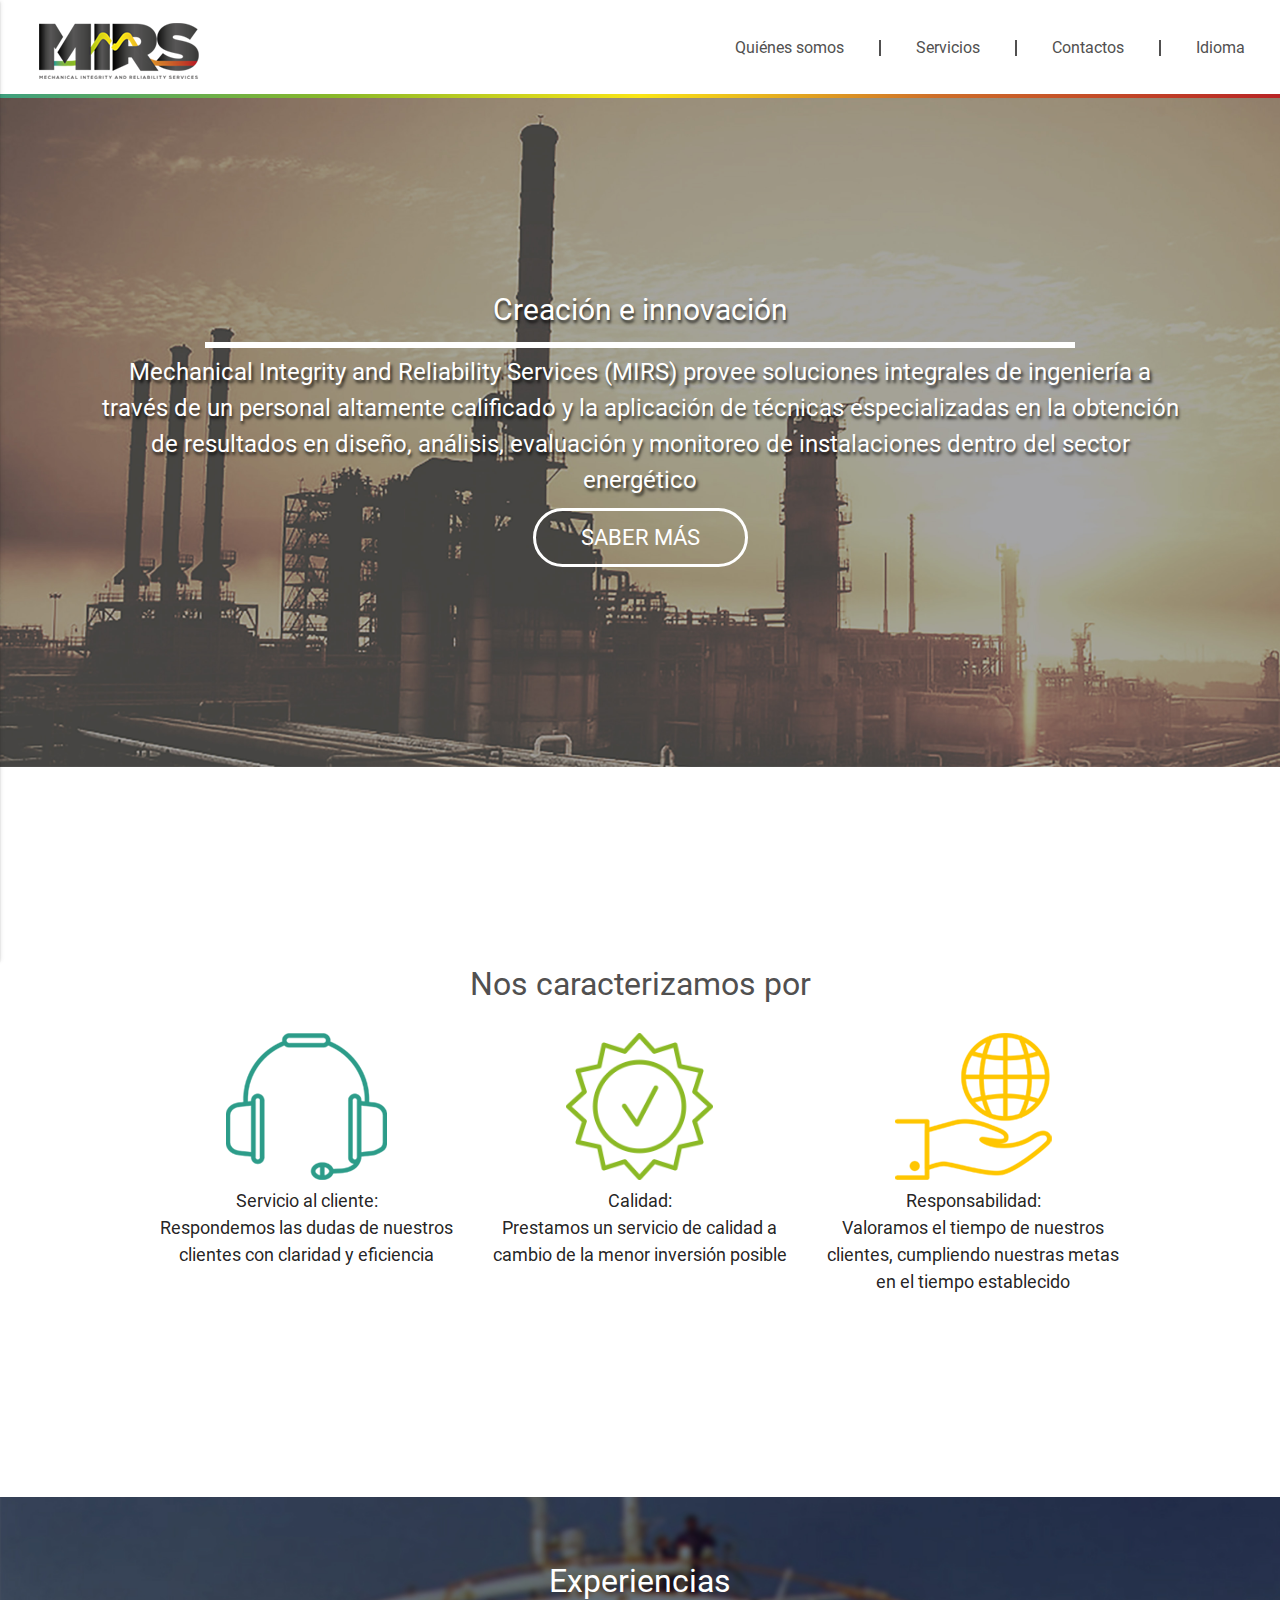
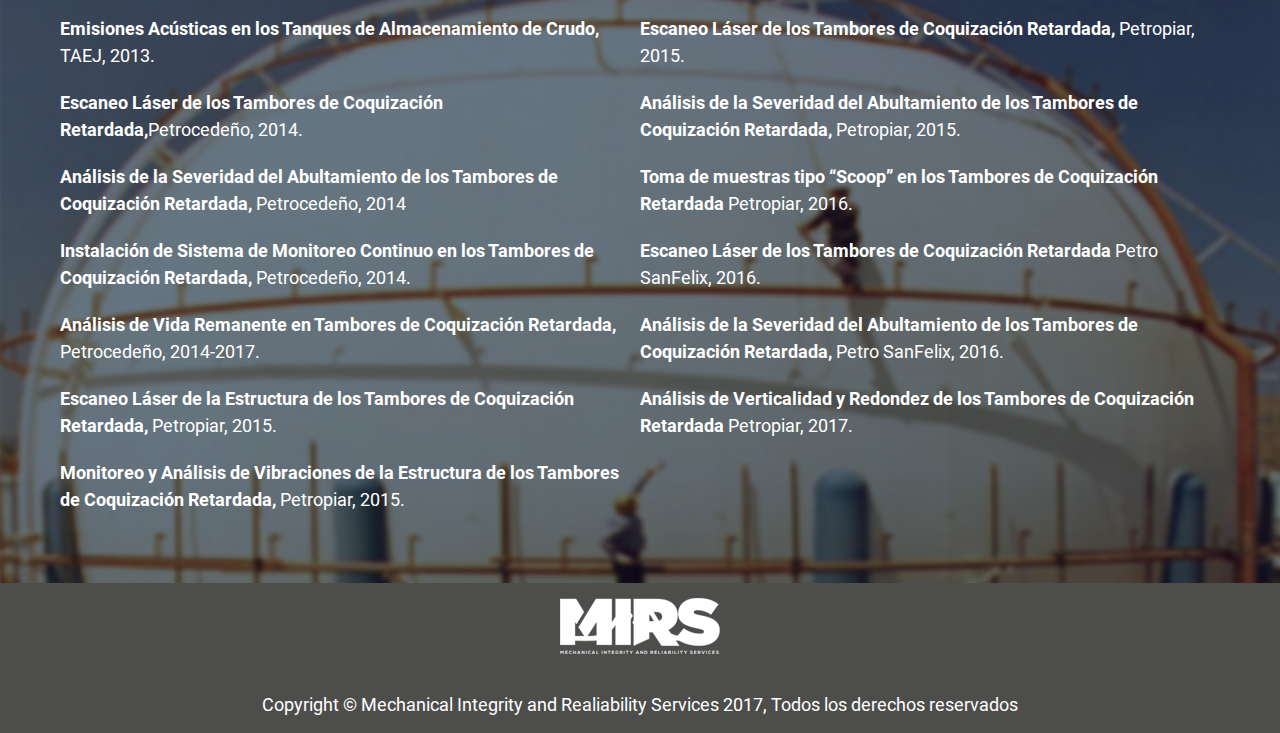
==== index.html @ a9fad588 "mirs first commit" ====
<!DOCTYPE html>
<html>
    <head>
        <!-- Meta -->
        <meta charset="UTF-8">
        <meta name="viewport" content="width=device-width, initial-scale=1.0">
        <title>Mirs</title>
        <!-- favicon -->
        <!-- <link rel="icon" href="asset/images/icons/favIcon.ico" type="image/x-icon"> -->
        <!--styles-->
        <link rel="stylesheet" href="https://fonts.googleapis.com/icon?family=Material+Icons">
        <link type="text/css" rel="stylesheet" href="css/materialize.min.css"  media="screen,projection"/>
        <link type="text/css" rel="stylesheet" href="assets/styles/style.css">
        <!-- Scripts -->
        <script type="text/javascript" src="local/jquery-3.2.1.js" defer></script>
        <script type="text/javascript" src="js/materialize.min.js" defer></script>
        <script type="text/javascript" src="assets/scripts/app.js" defer></script>
        <script type="text/javascript" src="assets/scripts/email.js" defer></script>
        <script type="text/javascript" src="assets/scripts/language.js" defer></script>
    </head>
    <body>
        <!-- Menu -->
        <header>
            <div class="navbar-fixed">
                <nav>
                    <div class="nav-wrapper white center">
                        <a href="index.html" class="logo">
                                <img src="assets/images/icons/capa-4.png"
                                srcset="assets/images/icons/capa-4@2x.png 2x,
                                        assets/images/icons/capa-4@3x.png 3x"
                                >
                        </a>
                        <a href="#" data-activates="mobile-demo" class="button-collapse"><i class="material-icons black-text">menu</i></a>
                        <ul class="right hide-on-med-and-down links black-text">
                            <!-- es -->
                            <li class="r es"><a href="nosotros.html" class="es">Quiénes somos</a></li>
                            <li class="r es"><a href="servicios.html" class="es">Servicios</a></li>
                            <li class="r es"><a href="contacto.html" class="es">Contactos</a></li>
                            <li class="es"><a href="#" onclick="switchLng();" class="es">Idioma</a></li>
                            <!-- en -->
                            <li class="r en"><a href="nosotros.html" class="en">About us</a></li>
                            <li class="r en"><a href="servicios.html" class="en">Services</a></li>
                            <li class="r en"><a href="contacto.html" class="en">Contact</a></li>
                            <li class="en"><a href="#" onclick="switchLng();"  class="en">Language</a></li>
                        </ul>
                    </div>
                    <div class="rainbow"></div>
                </nav>
            </div>
            <ul class="side-nav" id="mobile-demo">
                <!-- es -->
                <li class="r es"><a href="nosotros.html" class="es">Quiénes somos</a></li>
                <li class="r es"><a href="servicios.html" class="es">Servicios</a></li>
                <li class="r es"><a href="contacto.html" class="es">Contactos</a></li>
                <li class="es"><a href="#" onclick="switchLng();" class="es">Idioma</a></li>
                <!-- en -->
                <li class="r en"><a href="nosotros.html" class="en">About us</a></li>
                <li class="r en"><a href="servicios.html" class="en">Servicess</a></li>
                <li class="r en"><a href="contacto.html" class="en">Contact</a></li>
                <li class="en"><a href="#" onclick="switchLng();"  class="en">Language</a></li>
            </ul>
        </header>
        <main>
            <!-- Banner -->
            <section class="banner home content ">
                <div class="banner-content">
                    <p class="banner-title white-text es">
                        Creación e innovación
                    </p>
                    <p class="banner-title white-text en">
                        Creation and Innovation
                    </p>
                    <span class="line"></span>
                    <p class="banner-paragraph white-text es">
                        Mechanical Integrity and Reliability Services (MIRS) provee soluciones integrales de ingeniería a través de un personal altamente calificado y la aplicación de técnicas especializadas en la obtención de resultados en diseño, análisis, evaluación y monitoreo de instalaciones dentro del sector energético
                    </p>
                    <p class="banner-paragraph white-text en">
                            Mechanical Integrity and Reliability Services (MIRS) provides integral engineering solutions through our specialized techniques and highly qualified personnel for obtaining design, analysis, evaluation and tracking results for energy facilities
                    </p>
                    <button href="#" class="banner-button white-text es">SABER MÁS</button>
                    <button href="#" class="banner-button white-text en">LEARN MORE</button>
                </div>
            </section>
            <!-- caracteristicas -->
            <section class="section-height">
                <div class="section-content">
                    <p class="section-title black-text es">Nos caracterizamos por</p>
                    <p class="section-title black-text en">We are acknowledged for</p>
                    <div class="section-flex">
                        <div class="icon-text">
                            <img src="assets/images/icons/rect-ngulo-1-copia-2.png"
                            srcset="assets/images/icons/rect-ngulo-1-copia-2@2x.png 2x,
                                    assets/images/icons/rect-ngulo-1-copia-2@3x.png 3x"
                            class="Rectngulo-1-copia-2">
                            <p class="es">
                                Servicio al cliente: <br> Respondemos las dudas de nuestros clientes con claridad y eficiencia
                            </p>
                            <p class="en">
                                Customer Service: <br> Certain and well-defined answers to all questions/needsfrom our customers                                         
                            </p>
                        </div>
                        <div id="icon-calidad" class="icon-text">
                            <img src="assets/images/icons/2.png"
                            srcset="assets/images/icons/rect-ngulo-1-copia@2x.png 2x,
                                    assets/images/icons/rect-ngulo-1-copia@3x.png 3x"
                            class="Rectngulo-1-copia">
                            <p class="es">
                                Calidad: <br> Prestamos un servicio de calidad a cambio de la menor inversión posible
                            </p>
                            <p class="en">
                                Quality: <br> Top-Quality services with the lowest investment
                            </p>
                        </div>
                        <div class="icon-text">
                            <img src="assets/images/icons/rect-ngulo-1.png"
                            srcset="assets/images/icons/rect-ngulo-1@2x.png 2x,
                            assets/images/icons/rect-ngulo-1@3x.png 3x"
                            class="">
                            <p class="es">
                                Responsabilidad:<br> Valoramos el tiempo de nuestros clientes, cumpliendo nuestras metas en el tiempo establecido
                            </p>
                            <p class="en">
                                Responsibility: <br> We value our customer’s time, accomplishing established objectives on time
                            </p>
                        </div>
                    </div>
                </div>
            </section>
            <section>
                <div class="experiencia">
                    <p class="section-title white-text es center-align">Experiencias</p>
                    <p class="section-title white-text en center-align">Company experience </p>
                    <div class="section-div-vertical ">  
                            <div class="section-div-horizontal">
                                <p class="white-text es"><span class="negritas">Emisiones Acústicas en los Tanques de Almacenamiento de Crudo,</span> TAEJ, 2013.</p>
                                <p class="white-text es"><span class="negritas">Escaneo Láser de los Tambores de Coquización Retardada,</span>Petrocedeño, 2014.</p>
                                <p class="white-text es"><span class="negritas">Análisis de la Severidad del Abultamiento de los Tambores de Coquización Retardada,</span>  Petrocedeño, 2014</p>
                                <p class="white-text es"><span class="negritas">Instalación de Sistema de Monitoreo Continuo en los Tambores de Coquización Retardada,</span>  Petrocedeño, 2014.</p>
                                <p class="white-text es"><span class="negritas">Análisis de Vida Remanente en Tambores de Coquización Retardada,</span>  Petrocedeño, 2014-2017.</p>
                                <p class="white-text es"><span class="negritas">Escaneo Láser de la Estructura de los Tambores de Coquización Retardada,</span>  Petropiar, 2015.</p>
                                <p class="white-text es"><span class="negritas">Monitoreo y Análisis de Vibraciones de la Estructura de los Tambores de Coquización Retardada,</span>  Petropiar, 2015.</p>
                                <p class="white-text en"><span class="negritas">Acoustic emissions of petroleum storage tanks </span>for TAEJ in 2013. </p>
                                <p class="white-text en"><span class="negritas">Laser and video scanning of delayed coking units/drums </span>from the crude oil flow company Petrocedeño in 2014 </p>
                                <p class="white-text en"><span class="negritas">Analysis of the bulking severity in the delayed coking drums/units </span>from the crude oil flow company Petrocedeño in 2014.  </p>
                                <p class="white-text en"><span class="negritas">Installation of continuous monitoring system in delayed coking drums/units </span>from the crude oil flow company Petrocedeño in 2014.  </p>
                                <p class="white-text en"><span class="negritas">Remaining life assessment of the delayed coking drums/units </span>from Petropiar between 2014 and 2017.  </p>
                                <p class="white-text en"><span class="negritas">Laser scanning of the delayed coking drums/units structures</span>from Petropiar in 2015. </p>
                                <p class="white-text en"><span class="negritas">Monitoring and Vibration testing in the coking delayed units/drums </span>from Petropiar in 2015. </p>
                            </div>
                            <div class="section-div-horizontal">
                                <p class="white-text es"><span class="negritas">Escaneo Láser de los Tambores de Coquización Retardada,</span> Petropiar, 2015.</p>
                                <p class="white-text es"><span class="negritas">Análisis de la Severidad del Abultamiento de los Tambores de Coquización Retardada, </span> Petropiar, 2015. </p>
                                <p class="white-text es"><span class="negritas">Toma de muestras tipo “Scoop” en los Tambores de Coquización Retardada</span> Petropiar, 2016. </p>
                                <p class="white-text es"><span class="negritas">Escaneo Láser de los Tambores de Coquización Retardada</span> Petro SanFelix, 2016.</p>
                                <p class="white-text es"><span class="negritas">Análisis de la Severidad del Abultamiento de los Tambores de Coquización Retardada, </span> Petro SanFelix, 2016.</p>
                                <p class="white-text es"><span class="negritas">Análisis de Verticalidad y Redondez de los Tambores de Coquización Retardada</span> Petropiar, 2017.</p>
                                <p class="white-text en"><span class="negritas">Laser scanning of the delayed coking units </span>from Petropiar in 2015. </p>
                                <p class="white-text en"><span class="negritas">Analysis of the bulking severity in the delayed coking drums/units </span>from Petropiar in 2015 </p>
                                <p class="white-text en"><span class="negritas">Scoop sampling in the delayed coking units/drums </span>from Petropiar, 2016 </p>
                                <p class="white-text en"><span class="negritas">Laser scanning of the delayed coking units/drum</span>from Petro SanFelix in 2016.  </p>
                                <p class="white-text en"><span class="negritas">Analysis of the bulking severity in the delayed coking drums/units </span>from Petro San Felix, 2016 </p>
                                <p class="white-text en"><span class="negritas">Roundness and verticality analysis of the delayed coking drums/units </span>from Petropiar, 2017 </p>
                            </div>
                        </div>
                </div>
            </section>
        </main>
        <footer>
                <span>
                    <img src="assets/images/icons/capa-4-copia.png"
                    srcset="assets/images/icons/capa-4-copia@2x.png 2x,
                            assets/images/icons/capa-4-copia@3x.png 3x"
                    class="Capa-4-copia">
                </span>
                <p class="es white-text">
                    Copyright © Mechanical Integrity and Realiability Services 2017, Todos los derechos reservados
                </p>
                <p class="en white-text">
                    Copyright © Mechanical Integrity and Realiability Services 2017, All rights reserved
                </p>
        </footer>
    </body>
</html>
---- assets/styles/style.css ----
/*ROBOTO */
@font-face {
    font-family: roboto;
    src: url("../../fonts/roboto/Roboto-Regular.woff");
}
a, p, h1, h2, h3, button{
    font-family: "roboto";
}
/*lenguajes*/
.es{
    display: inherit;
}
.en{
    display: none;
}
/* paginas */
nav{
    height: 70px !important;
    line-height: 70px !important;
}
nav .button-collapse i {
    height: 70px !important;
    line-height: 70px !important;
}
.navbar-fixed{
    height: 70px;
}
.button-collapse{
    height: 70px !important;
    line-height: 70px !important;
}
.rainbow{
    background-image: linear-gradient(to right, #3ea07f, #88b829 26%, #fae515 50%, #ce6f29 73%, #b82425);
    height: 4px;
}
.black-text{
    color: #515050 !important;
}
.white-text{
    color: white;
}
p{
    margin: 0px;
}
.logo{
    height: 46px;
    display: inline-block;
    margin: 0px;
    padding-right: 60px;
}
.logo > img{
    height: 100%;
    vertical-align: middle
}
/*footer*/
footer{
    height: 150px;
    background-color: #4d4d4c;
    text-align: center;
    display: flex;
    justify-content: space-around;
    flex-direction: column;
    align-items: center;
}
footer > span > img{
    height: 46px;
}
/*home*/
.home{
    background-image: url("../../assets/images/banners/capa-10@3x.jpg");
    background-repeat: no-repeat;
    background-size: cover;
}
.experiencia{
    background-image: url("../../assets/images/banners/Imagen 2.jpg");
    padding: 40px;
    background-repeat: no-repeat;
    background-size: cover;
}
.experiencia > div > div{
    margin-right: 10px;
}
.experiencia > div.section-div-vertical > div > p{
    margin: 10px 0px;
}
.negritas{
    font-weight: bold;
}
.banner{
    height: 500px;
    background-repeat: no-repeat;
    background-size: cover;
    background-position-x: center;
}
.content{
    display: flex;
    align-items: center;
    justify-content: center;
}
.banner-content{
    max-width: 85%;
    text-align: center;
}
.banner-title{
    font-size: 22px;
    text-shadow: 1.6px 2.5px 3px rgba(0, 0, 0, 0.72);
}
.line{
    height: 6px;
    width: 80%;
    background-color: white;
    display: inline-block;
}
.banner-paragraph{
    font-size: 16px;
    text-shadow: 1.6px 2.5px 3px rgba(0, 0, 0, 0.72);
}
.banner-button{
    padding: 10px 45px;
    border-radius: 50px;
    border: 3px solid white;
    font-size: 16px;
    margin: 10px auto;
    background: none;
}
.banner-button:focus{
    background: none;
}
/* servicios */
.services{
    background-image: url("../../assets/images/banners/capa-101@3x.jpg");
    background-position-x: center;
}
ul.a > li {
    list-style-type: circle !important;
    font-size: 20px;
}
.ensayos{
    display: flex;
    flex-direction: column;
    align-content: center;
    padding: 60px;
    text-align: center;
}
.tools > img{
    width: 25%;
    max-width: 100px;
}
.section-title{
    font-size: 22px;
}
.section-justify{
    text-align: justify;
    margin: 0px;
}
.section-justify > li{
    padding: 5px 0px;
    font-size: 18px
}
.ingenieria{
    background-color: #4d4d4c;
}
.ingenieria > div{
    display: flex;
    flex-direction: column;
}
.clip{
    order: -1;
}
.glass > img{
    max-width: 70px;
}
.li-item{
    display: list-item;
}
/* nosotros */
.banner-flex{
    display: flex;
    justify-content: space-around;
    flex-direction: column;
}
.nosotros{
    background-image: url("../../assets/images/banners/Imagen 3.jpg");
    height: 600px !important;
    background-position-x: center;
}
.nosotros-icons{
    padding: 20px;
}
.nosotros-text {
    margin-bottom: 10px;
}
/* section */
.section-content{
    display: flex;
    flex-direction: column;
    align-content: center;
    justify-content: center;
    align-items: center;
    text-align: center;
    padding: 30px 0px;
} 
.section-content > div{
    max-width: 80%;
    margin-top: 15px;
}
.section-content > p{
    font-size: 16px;
}
.icon-text{
    padding: 10px 0px;
    font-size: 16px;
}
/*Contacto */
.contacto-banner{
    background-image: url("../../assets/images/banners/Imagen 5.jpg")
}
.section-map > iframe {
    width: 100%;
}
.section-div-horizontal {
    display: flex;
    flex-direction: column;
}
.section-div-vertical{
    display: flex;
    flex-direction: column;
}
form .contacto-field{
    border: white 3px solid;
    position: relative;
    border: white 3px solid;
    height: 66px;
    background-color: #bababa;
    border-top-left-radius: 30px;
    border-bottom-left-radius: 30px;
}

form .contacto-field .contacto-img{
    margin-left: -1px;
    width: 61px;
}

form .contacto-field .contacto-input{
    position: absolute;
    height: 4rem;
    width: 78%;
    margin: 0 0 0 10px;
    border-bottom: none;
}

form .contacto-field .contacto-input:focus{
    border-bottom: none !important;
    box-shadow: 0 0 0 0 transparent !important;
}

.send-btn{
    border-radius: 50px;
    height: 48px;
    width: 144px;
}

span.send-btn{
    padding: 15px
}

input::-webkit-input-placeholder { /* Chrome/Opera/Safari */
  color: #fff;
}
input::-moz-placeholder { /* Firefox 19+ */
  color: #fff;
}
input::-ms-input-placeholder { /* IE 10+ */
  color: #fff;
}
input::-moz-placeholder { /* Firefox 18- */
  color: #fff;
}
.mensaje{
    width: 100% !important;
    margin-left: 0% !important;
}
#gform > div {
    margin-bottom: 25px;
}
.form-button{
    border-color: #4d4d4c;
    color: #4d4d4c
}
.form-title{
    font-size: 24px;
    margin-bottom: 20px;
}
.material-icons{
    font-size: 12px;
}
p{
    font-size: 16px;
}
/* pantallas mas grandes */
/* tablet */
@media screen and (min-width:601px){
    .logo{
        float: none;
    }
    /*home*/
    .banner-title{
        font-size: 26px;
    }
    .banner-paragraph{
        font-size: 18px;
    }
    .banner-button{
        font-size: 18px;
    }
    .experiencia > div > div{
        width: 50%;
    }
    /*servicios */
    .ensayos > div{
        max-width: 600px;
        margin: 0 auto;
    }
    .ensayos-list{
        display: flex;
        justify-content: space-around;
    }
    .ensayos-list > ul{
        width:45%;
        display: flex;
        flex-direction: column;
    }
    .ensayos-list-left.white-text{
        display: flex;
    }
    .ensayos-list-left.white-text > ul {
        display: flex;
        flex-direction: column;
        width: 50%;
    }
    .ensayos-text {
        display: flex;
        flex-direction: column;
        justify-content: center;
    }
    .section-div-vertical{
        display: flex;
        flex-direction: row;
    }
    
    .ensayos.ingenieria > div > div > div > ul {
        padding-right: 59px;
    }
    p{
        font-size: 18px;
    }
    /*nosotros*/
    .nosotros{
        height: 500px !important;
    }
}
/* desktop */
@media screen and (min-width:993px){
    /* navbar */
    nav{
        height: 94px !important;
    }
    p, li{
        font-size: 18px;
    }
    .logo{
        width: 160px;
        height: 56px;
        margin: 0px;
        padding-top:23px;
        padding-left:39px;
        float: left;
    }
    .logo > img{
        height: inherit;
        vertical-align: inherit;
    }
    .links > li{
        margin-top: 40px;
        padding: 0px 20px;
        color: #515050;
    }
    .links > li > a{
        color: #515050;
        font-size: 16px;
        line-height: 16px !important;
    }
    .links > li > a:hover{
        background-color: white !important;
    }
    .r{
        border-right: 2px solid;
        border-color: #515050;
    }
    .navbar-fixed{
        height: 97px !important;
    }
    /* footer */
    footer > span > img{
        height: 56px;
    }
    /* home banner*/
    .banner{
        height: 670px;
    }
    .banner-title{
        font-size: 30px;
    }
    .banner-paragraph{
        font-size: 24px;
    }
    .banner-button{
        font-size: 22px;
    }
    .section-height{
        height: 730px;
    }
    .section-flex{
        display: flex;
        flex-direction: row;
        align-content: center;
        justify-content: space-around;
        align-items: center;
        text-align: center;
        width: 80%;
        max-width: 1000px !important;
    }
    .section-content{
        height: 100%;
    }
    .section-content > p{
        font-size: 18px;
    }
    .icon-text{
        max-width: 30%;
        font-size: 18px;
    }
    .icon-text > img{
        height: 147px;
    }
    .section-content > div{
        max-width: 100%;
    }
    .section-flex{
        align-items: flex-start;
    }
    /* servicios */
    .tools > img{
        max-width: 257px;
        width: 100%;
    }
    .tools{
        display: flex;
        flex-direction: column;
        justify-content: center;
    }
    .ensayos > div{
        display: flex;
        flex-direction: row;
        justify-content: space-around;
        max-width: 1200px;
    }
    .ensayos-list > li{
        padding: 0px;
    }
    .ensayos-list{
        padding-left: 100px;
    }
    .ensayos-list-left{
        padding-right: 100px;
    }
    .clip > img{
        max-width: 155px;
    }
    .clip{
        order: 1;
    }
    .glass > img{
        max-width: 159px;
    }
    .section-title {
        font-size: 32px !important;
    }
    .evaluacion-ingenieria{
        padding-right: 100px;
    }
    /*nosotros*/
    .banner-flex{
        flex-direction: row;
    }
    .nosotros-text > .banner-title{
        font-size: 24px;
    }
    .nosotros-text > .banner-paragraph{
        font-size: 20px;
    }
    .nosotros-text{
        width: 30%;
        max-width: 390px;
    }
    .nosotros-icons{
        padding: 20px;
    }
    .form-div-horizontal {
        flex-direction: row;
    }
    /* contacto */
    .mensaje {
        width: 83.3333% !important;
        margin-left: 8.333333% !important;
    }
    .section-div-vertical{
        display: flex;
        flex-direction: row;
    }
    /*experiencia*/
    .experiencia{
        padding: 60px;
    }
}
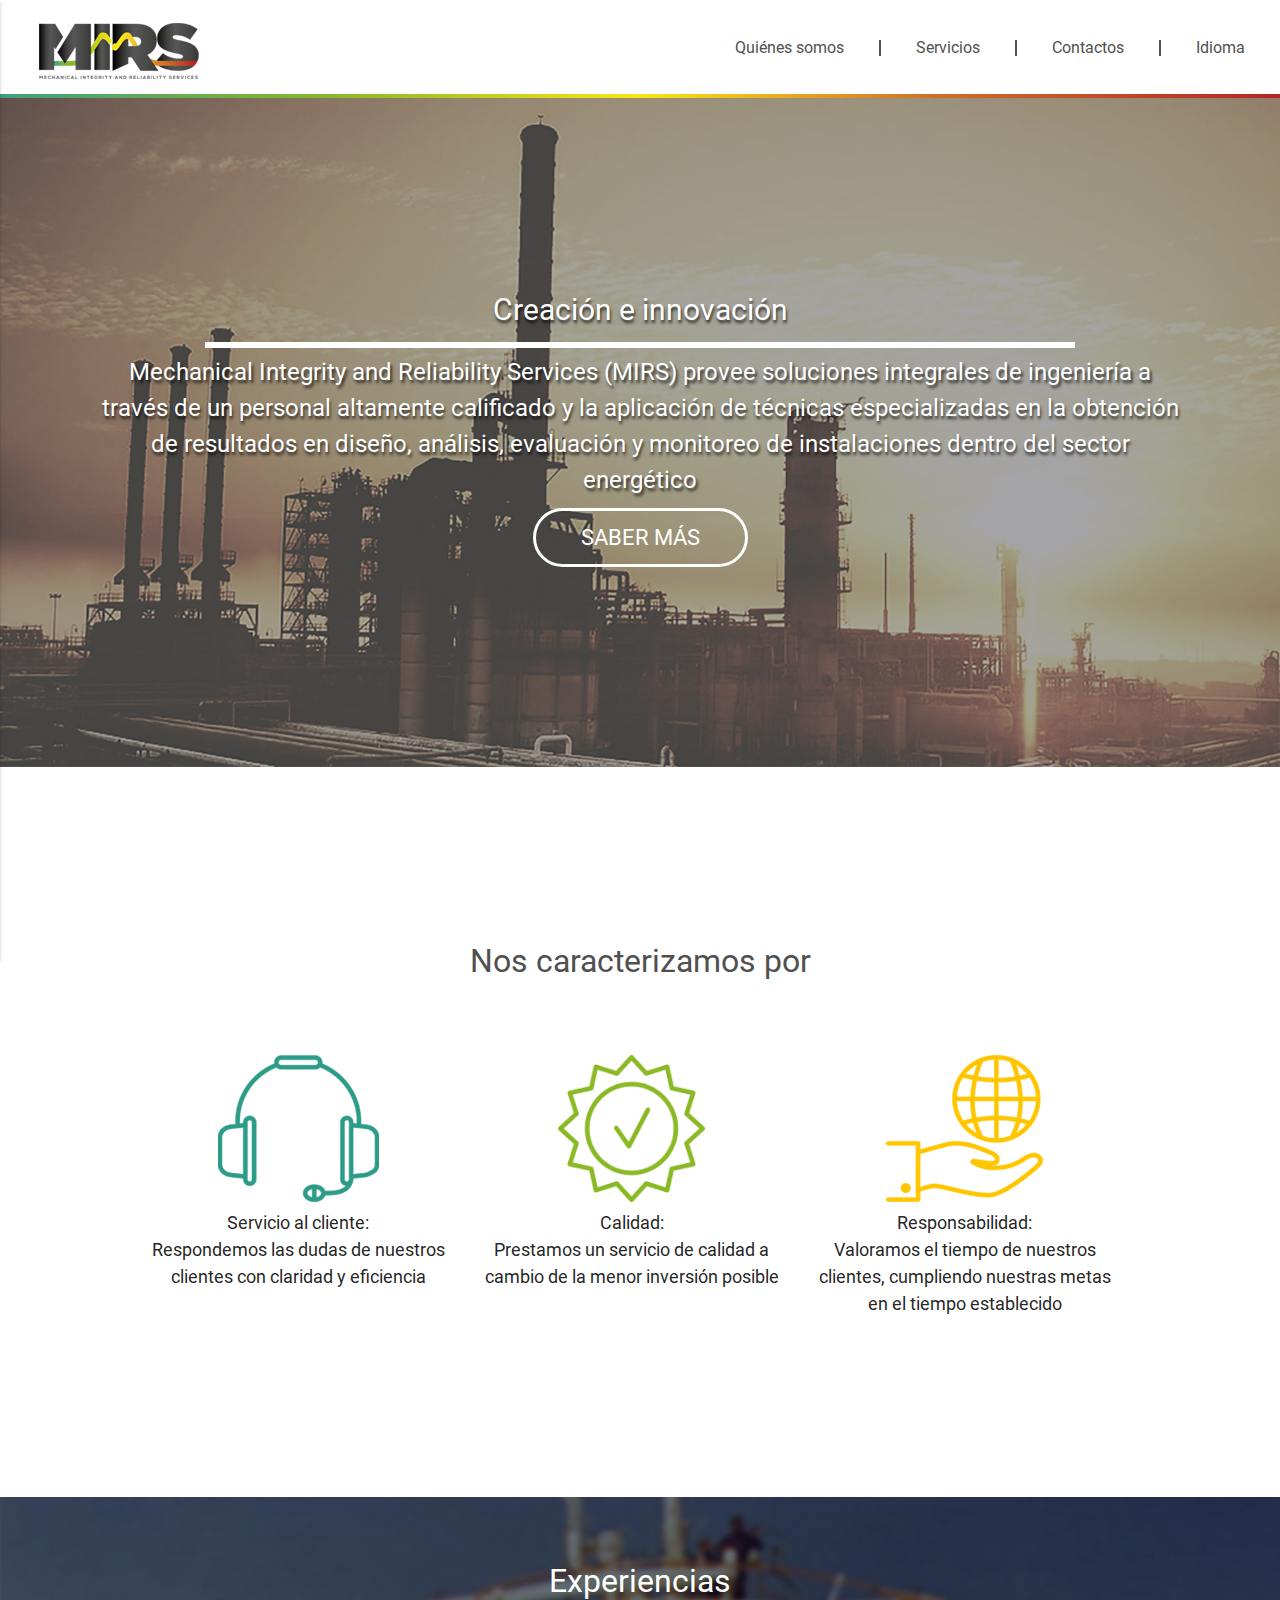
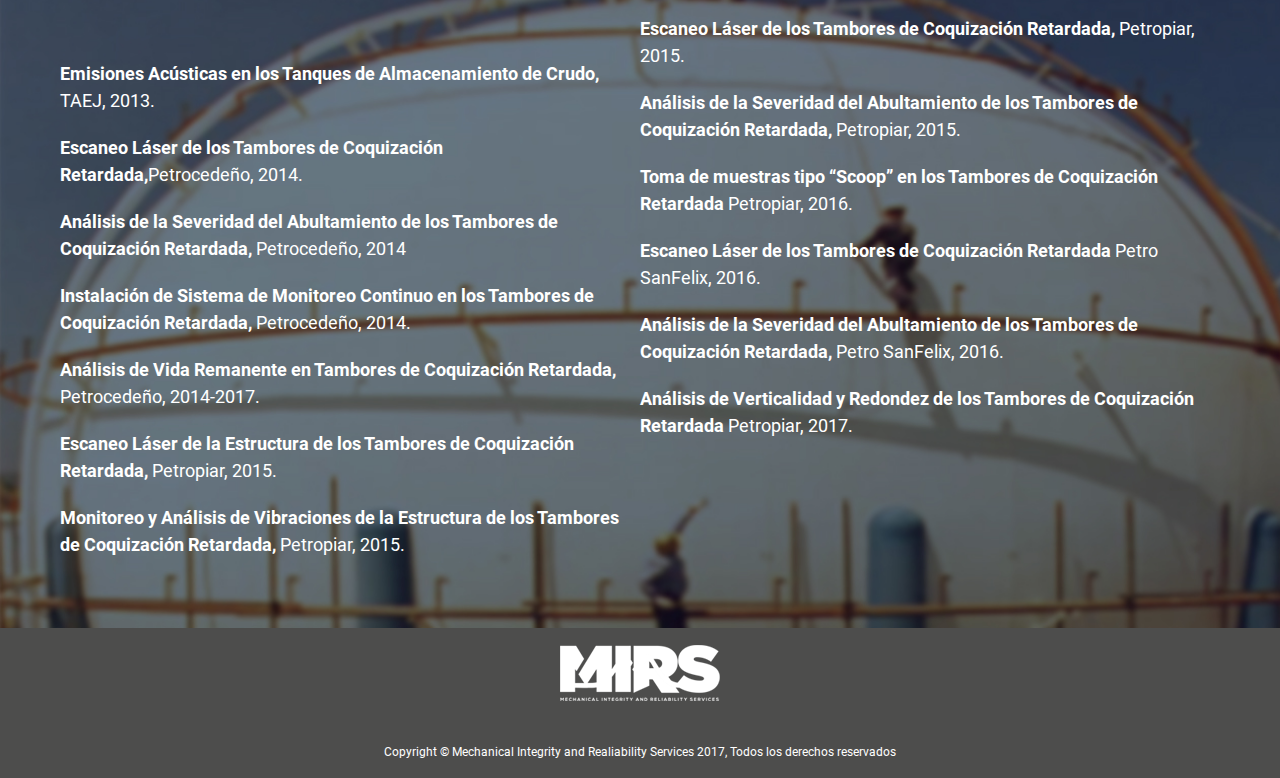
==== commit 460481a2: "3rd commit, modifications" ====
--- a/index.html
+++ b/index.html
@@ -1,183 +1,185 @@
-<!DOCTYPE html>
-<html>
-    <head>
-        <!-- Meta -->
-        <meta charset="UTF-8">
-        <meta name="viewport" content="width=device-width, initial-scale=1.0">
-        <title>Mirs</title>
-        <!-- favicon -->
-        <!-- <link rel="icon" href="asset/images/icons/favIcon.ico" type="image/x-icon"> -->
-        <!--styles-->
-        <link rel="stylesheet" href="https://fonts.googleapis.com/icon?family=Material+Icons">
-        <link type="text/css" rel="stylesheet" href="css/materialize.min.css"  media="screen,projection"/>
-        <link type="text/css" rel="stylesheet" href="assets/styles/style.css">
-        <!-- Scripts -->
-        <script type="text/javascript" src="local/jquery-3.2.1.js" defer></script>
-        <script type="text/javascript" src="js/materialize.min.js" defer></script>
-        <script type="text/javascript" src="assets/scripts/app.js" defer></script>
-        <script type="text/javascript" src="assets/scripts/email.js" defer></script>
-        <script type="text/javascript" src="assets/scripts/language.js" defer></script>
-    </head>
-    <body>
-        <!-- Menu -->
-        <header>
-            <div class="navbar-fixed">
-                <nav>
-                    <div class="nav-wrapper white center">
-                        <a href="index.html" class="logo">
-                                <img src="assets/images/icons/capa-4.png"
-                                srcset="assets/images/icons/capa-4@2x.png 2x,
-                                        assets/images/icons/capa-4@3x.png 3x"
-                                >
-                        </a>
-                        <a href="#" data-activates="mobile-demo" class="button-collapse"><i class="material-icons black-text">menu</i></a>
-                        <ul class="right hide-on-med-and-down links black-text">
-                            <!-- es -->
-                            <li class="r es"><a href="nosotros.html" class="es">Quiénes somos</a></li>
-                            <li class="r es"><a href="servicios.html" class="es">Servicios</a></li>
-                            <li class="r es"><a href="contacto.html" class="es">Contactos</a></li>
-                            <li class="es"><a href="#" onclick="switchLng();" class="es">Idioma</a></li>
-                            <!-- en -->
-                            <li class="r en"><a href="nosotros.html" class="en">About us</a></li>
-                            <li class="r en"><a href="servicios.html" class="en">Services</a></li>
-                            <li class="r en"><a href="contacto.html" class="en">Contact</a></li>
-                            <li class="en"><a href="#" onclick="switchLng();"  class="en">Language</a></li>
-                        </ul>
-                    </div>
-                    <div class="rainbow"></div>
-                </nav>
-            </div>
-            <ul class="side-nav" id="mobile-demo">
-                <!-- es -->
-                <li class="r es"><a href="nosotros.html" class="es">Quiénes somos</a></li>
-                <li class="r es"><a href="servicios.html" class="es">Servicios</a></li>
-                <li class="r es"><a href="contacto.html" class="es">Contactos</a></li>
-                <li class="es"><a href="#" onclick="switchLng();" class="es">Idioma</a></li>
-                <!-- en -->
-                <li class="r en"><a href="nosotros.html" class="en">About us</a></li>
-                <li class="r en"><a href="servicios.html" class="en">Servicess</a></li>
-                <li class="r en"><a href="contacto.html" class="en">Contact</a></li>
-                <li class="en"><a href="#" onclick="switchLng();"  class="en">Language</a></li>
-            </ul>
-        </header>
-        <main>
-            <!-- Banner -->
-            <section class="banner home content ">
-                <div class="banner-content">
-                    <p class="banner-title white-text es">
-                        Creación e innovación
-                    </p>
-                    <p class="banner-title white-text en">
-                        Creation and Innovation
-                    </p>
-                    <span class="line"></span>
-                    <p class="banner-paragraph white-text es">
-                        Mechanical Integrity and Reliability Services (MIRS) provee soluciones integrales de ingeniería a través de un personal altamente calificado y la aplicación de técnicas especializadas en la obtención de resultados en diseño, análisis, evaluación y monitoreo de instalaciones dentro del sector energético
-                    </p>
-                    <p class="banner-paragraph white-text en">
-                            Mechanical Integrity and Reliability Services (MIRS) provides integral engineering solutions through our specialized techniques and highly qualified personnel for obtaining design, analysis, evaluation and tracking results for energy facilities
-                    </p>
-                    <button href="#" class="banner-button white-text es">SABER MÁS</button>
-                    <button href="#" class="banner-button white-text en">LEARN MORE</button>
-                </div>
-            </section>
-            <!-- caracteristicas -->
-            <section class="section-height">
-                <div class="section-content">
-                    <p class="section-title black-text es">Nos caracterizamos por</p>
-                    <p class="section-title black-text en">We are acknowledged for</p>
-                    <div class="section-flex">
-                        <div class="icon-text">
-                            <img src="assets/images/icons/rect-ngulo-1-copia-2.png"
-                            srcset="assets/images/icons/rect-ngulo-1-copia-2@2x.png 2x,
-                                    assets/images/icons/rect-ngulo-1-copia-2@3x.png 3x"
-                            class="Rectngulo-1-copia-2">
-                            <p class="es">
-                                Servicio al cliente: <br> Respondemos las dudas de nuestros clientes con claridad y eficiencia
-                            </p>
-                            <p class="en">
-                                Customer Service: <br> Certain and well-defined answers to all questions/needsfrom our customers                                         
-                            </p>
-                        </div>
-                        <div id="icon-calidad" class="icon-text">
-                            <img src="assets/images/icons/2.png"
-                            srcset="assets/images/icons/rect-ngulo-1-copia@2x.png 2x,
-                                    assets/images/icons/rect-ngulo-1-copia@3x.png 3x"
-                            class="Rectngulo-1-copia">
-                            <p class="es">
-                                Calidad: <br> Prestamos un servicio de calidad a cambio de la menor inversión posible
-                            </p>
-                            <p class="en">
-                                Quality: <br> Top-Quality services with the lowest investment
-                            </p>
-                        </div>
-                        <div class="icon-text">
-                            <img src="assets/images/icons/rect-ngulo-1.png"
-                            srcset="assets/images/icons/rect-ngulo-1@2x.png 2x,
-                            assets/images/icons/rect-ngulo-1@3x.png 3x"
-                            class="">
-                            <p class="es">
-                                Responsabilidad:<br> Valoramos el tiempo de nuestros clientes, cumpliendo nuestras metas en el tiempo establecido
-                            </p>
-                            <p class="en">
-                                Responsibility: <br> We value our customer’s time, accomplishing established objectives on time
-                            </p>
-                        </div>
-                    </div>
-                </div>
-            </section>
-            <section>
-                <div class="experiencia">
-                    <p class="section-title white-text es center-align">Experiencias</p>
-                    <p class="section-title white-text en center-align">Company experience </p>
-                    <div class="section-div-vertical ">  
-                            <div class="section-div-horizontal">
-                                <p class="white-text es"><span class="negritas">Emisiones Acústicas en los Tanques de Almacenamiento de Crudo,</span> TAEJ, 2013.</p>
-                                <p class="white-text es"><span class="negritas">Escaneo Láser de los Tambores de Coquización Retardada,</span>Petrocedeño, 2014.</p>
-                                <p class="white-text es"><span class="negritas">Análisis de la Severidad del Abultamiento de los Tambores de Coquización Retardada,</span>  Petrocedeño, 2014</p>
-                                <p class="white-text es"><span class="negritas">Instalación de Sistema de Monitoreo Continuo en los Tambores de Coquización Retardada,</span>  Petrocedeño, 2014.</p>
-                                <p class="white-text es"><span class="negritas">Análisis de Vida Remanente en Tambores de Coquización Retardada,</span>  Petrocedeño, 2014-2017.</p>
-                                <p class="white-text es"><span class="negritas">Escaneo Láser de la Estructura de los Tambores de Coquización Retardada,</span>  Petropiar, 2015.</p>
-                                <p class="white-text es"><span class="negritas">Monitoreo y Análisis de Vibraciones de la Estructura de los Tambores de Coquización Retardada,</span>  Petropiar, 2015.</p>
-                                <p class="white-text en"><span class="negritas">Acoustic emissions of petroleum storage tanks </span>for TAEJ in 2013. </p>
-                                <p class="white-text en"><span class="negritas">Laser and video scanning of delayed coking units/drums </span>from the crude oil flow company Petrocedeño in 2014 </p>
-                                <p class="white-text en"><span class="negritas">Analysis of the bulking severity in the delayed coking drums/units </span>from the crude oil flow company Petrocedeño in 2014.  </p>
-                                <p class="white-text en"><span class="negritas">Installation of continuous monitoring system in delayed coking drums/units </span>from the crude oil flow company Petrocedeño in 2014.  </p>
-                                <p class="white-text en"><span class="negritas">Remaining life assessment of the delayed coking drums/units </span>from Petropiar between 2014 and 2017.  </p>
-                                <p class="white-text en"><span class="negritas">Laser scanning of the delayed coking drums/units structures</span>from Petropiar in 2015. </p>
-                                <p class="white-text en"><span class="negritas">Monitoring and Vibration testing in the coking delayed units/drums </span>from Petropiar in 2015. </p>
-                            </div>
-                            <div class="section-div-horizontal">
-                                <p class="white-text es"><span class="negritas">Escaneo Láser de los Tambores de Coquización Retardada,</span> Petropiar, 2015.</p>
-                                <p class="white-text es"><span class="negritas">Análisis de la Severidad del Abultamiento de los Tambores de Coquización Retardada, </span> Petropiar, 2015. </p>
-                                <p class="white-text es"><span class="negritas">Toma de muestras tipo “Scoop” en los Tambores de Coquización Retardada</span> Petropiar, 2016. </p>
-                                <p class="white-text es"><span class="negritas">Escaneo Láser de los Tambores de Coquización Retardada</span> Petro SanFelix, 2016.</p>
-                                <p class="white-text es"><span class="negritas">Análisis de la Severidad del Abultamiento de los Tambores de Coquización Retardada, </span> Petro SanFelix, 2016.</p>
-                                <p class="white-text es"><span class="negritas">Análisis de Verticalidad y Redondez de los Tambores de Coquización Retardada</span> Petropiar, 2017.</p>
-                                <p class="white-text en"><span class="negritas">Laser scanning of the delayed coking units </span>from Petropiar in 2015. </p>
-                                <p class="white-text en"><span class="negritas">Analysis of the bulking severity in the delayed coking drums/units </span>from Petropiar in 2015 </p>
-                                <p class="white-text en"><span class="negritas">Scoop sampling in the delayed coking units/drums </span>from Petropiar, 2016 </p>
-                                <p class="white-text en"><span class="negritas">Laser scanning of the delayed coking units/drum</span>from Petro SanFelix in 2016.  </p>
-                                <p class="white-text en"><span class="negritas">Analysis of the bulking severity in the delayed coking drums/units </span>from Petro San Felix, 2016 </p>
-                                <p class="white-text en"><span class="negritas">Roundness and verticality analysis of the delayed coking drums/units </span>from Petropiar, 2017 </p>
-                            </div>
-                        </div>
-                </div>
-            </section>
-        </main>
-        <footer>
-                <span>
-                    <img src="assets/images/icons/capa-4-copia.png"
-                    srcset="assets/images/icons/capa-4-copia@2x.png 2x,
-                            assets/images/icons/capa-4-copia@3x.png 3x"
-                    class="Capa-4-copia">
-                </span>
-                <p class="es white-text">
-                    Copyright © Mechanical Integrity and Realiability Services 2017, Todos los derechos reservados
-                </p>
-                <p class="en white-text">
-                    Copyright © Mechanical Integrity and Realiability Services 2017, All rights reserved
-                </p>
-        </footer>
-    </body>
+<!DOCTYPE html>
+<html>
+    <head>
+        <!-- Meta -->
+        <meta charset="UTF-8">
+        <meta name="viewport" content="width=device-width, initial-scale=1.0">
+        <title>Mirs</title>
+        <!-- favicon -->
+        <!-- <link rel="icon" href="asset/images/icons/favIcon.ico" type="image/x-icon"> -->
+        <!--styles-->
+        <link rel="stylesheet" href="https://fonts.googleapis.com/icon?family=Material+Icons">
+        <link type="text/css" rel="stylesheet" href="css/materialize.min.css"  media="screen,projection"/>
+        <link type="text/css" rel="stylesheet" href="assets/styles/style.css">
+        <!-- Scripts -->
+        <script type="text/javascript" src="local/jquery-3.2.1.js" defer></script>
+        <script type="text/javascript" src="js/materialize.min.js" defer></script>
+        <script type="text/javascript" src="assets/scripts/app.js" defer></script>
+        <script type="text/javascript" src="assets/scripts/email.js" defer></script>
+        <script type="text/javascript" src="assets/scripts/language.js" defer></script>
+    </head>
+    <body>
+        <!-- Menu -->
+        <header>
+            <div class="navbar-fixed">
+                <nav>
+                    <div class="nav-wrapper white center">
+                        <a href="index.html" class="logo">
+                                <img src="assets/images/icons/capa-4.png"
+                                srcset="assets/images/icons/capa-4@2x.png 2x,
+                                        assets/images/icons/capa-4@3x.png 3x"
+                                >
+                        </a>
+                        <a href="#" data-activates="mobile-demo" class="button-collapse"><i class="material-icons black-text">menu</i></a>
+                        <ul class="right hide-on-med-and-down links black-text">
+                            <!-- es -->
+                            <li class="r es"><a href="nosotros.html" class="es">Quiénes somos</a></li>
+                            <li class="r es"><a href="servicios.html" class="es">Servicios</a></li>
+                            <li class="r es"><a href="contacto.html" class="es">Contactos</a></li>
+                            <li class="es"><a href="#" onclick="switchLng();" class="es">Idioma</a></li>
+                            <!-- en -->
+                            <li class="r en"><a href="nosotros.html" class="en">About us</a></li>
+                            <li class="r en"><a href="servicios.html" class="en">Services</a></li>
+                            <li class="r en"><a href="contacto.html" class="en">Contact</a></li>
+                            <li class="en"><a href="#" onclick="switchLng();"  class="en">Language</a></li>
+                        </ul>
+                    </div>
+                    <div class="rainbow"></div>
+                </nav>
+            </div>
+            <ul class="side-nav" id="mobile-demo">
+                <!-- es -->
+                <li class="r es"><a href="nosotros.html" class="es">Quiénes somos</a></li>
+                <li class="r es"><a href="servicios.html" class="es">Servicios</a></li>
+                <li class="r es"><a href="contacto.html" class="es">Contactos</a></li>
+                <li class="es"><a href="#" onclick="switchLng();" class="es">Idioma</a></li>
+                <!-- en -->
+                <li class="r en"><a href="nosotros.html" class="en">About us</a></li>
+                <li class="r en"><a href="servicios.html" class="en">Services</a></li>
+                <li class="r en"><a href="contacto.html" class="en">Contact</a></li>
+                <li class="en"><a href="#" onclick="switchLng();"  class="en">Language</a></li>
+            </ul>
+        </header>
+        <main>
+            <!-- Banner -->
+            <section class="banner home content ">
+                <div class="banner-content">
+                    <p class="banner-title white-text es">
+                        Creación e innovación
+                    </p>
+                    <p class="banner-title white-text en">
+                        Creation and Innovation
+                    </p>
+                    <span class="line"></span>
+                    <p class="banner-paragraph white-text es">
+                        Mechanical Integrity and Reliability Services (MIRS) provee soluciones integrales de ingeniería a través de un personal altamente calificado y la aplicación de técnicas especializadas en la obtención de resultados en diseño, análisis, evaluación y monitoreo de instalaciones dentro del sector energético
+                    </p>
+                    <p class="banner-paragraph white-text en">
+                            Mechanical Integrity and Reliability Services (MIRS) provides integral engineering solutions through our specialized techniques and highly qualified personnel for obtaining design, analysis, evaluation and tracking results for energy facilities
+                    </p>
+                    <button href="#" class="banner-button white-text es">SABER MÁS</button>
+                    <button href="#" class="banner-button white-text en">LEARN MORE</button>
+                </div>
+            </section>
+            <!-- caracteristicas -->
+            <section class="section-height">
+                <div class="section-content">
+                    <p class="section-title black-text es">Nos caracterizamos por</p>
+                    <p class="section-title black-text en">We are acknowledged for</p>
+                    <br><br>
+                    <div class="section-flex">
+                        <div class="icon-text">
+                            <img src="assets/images/icons/rect-ngulo-1-copia-2.png"
+                            srcset="assets/images/icons/rect-ngulo-1-copia-2@2x.png 2x,
+                                    assets/images/icons/rect-ngulo-1-copia-2@3x.png 3x"
+                            class="Rectngulo-1-copia-2">
+                            <p class="es">
+                                Servicio al cliente: <br> Respondemos las dudas de nuestros clientes con claridad y eficiencia
+                            </p>
+                            <p class="en">
+                                Customer Service: <br> Certain and well-defined answers to all questions/needsfrom our customers                                         
+                            </p>
+                        </div><br><br>
+                        <div id="icon-calidad" class="icon-text">
+                            <img src="assets/images/icons/2.png"
+                            srcset="assets/images/icons/rect-ngulo-1-copia@2x.png 2x,
+                                    assets/images/icons/rect-ngulo-1-copia@3x.png 3x"
+                            class="Rectngulo-1-copia">
+                            <p class="es">
+                                Calidad: <br> Prestamos un servicio de calidad a cambio de la menor inversión posible
+                            </p>
+                            <p class="en">
+                                Quality: <br> Top-Quality services with the lowest investment
+                            </p>
+                        </div><br><br>
+                        <div class="icon-text">
+                            <img src="assets/images/icons/rect-ngulo-1.png"
+                            srcset="assets/images/icons/rect-ngulo-1@2x.png 2x,
+                            assets/images/icons/rect-ngulo-1@3x.png 3x"
+                            class="">
+                            <p class="es">
+                                Responsabilidad:<br> Valoramos el tiempo de nuestros clientes, cumpliendo nuestras metas en el tiempo establecido
+                            </p>
+                            <p class="en">
+                                Responsibility: <br> We value our customer’s time, accomplishing established objectives on time
+                            </p>
+                        </div><br><br>
+                    </div>
+                </div>
+            </section>
+            <section>
+                <div class="experiencia">
+                    <p class="section-title white-text es center-align">Experiencias</p>
+                    <p class="section-title white-text en center-align">Company experience </p>
+                    <div class="section-div-vertical ">  
+                            <div class="section-div-horizontal">
+                                <br><br>
+                                <p class="white-text es"><span class="negritas">Emisiones Acústicas en los Tanques de Almacenamiento de Crudo,</span> TAEJ, 2013.</p>
+                                <p class="white-text es"><span class="negritas">Escaneo Láser de los Tambores de Coquización Retardada,</span>Petrocedeño, 2014.</p>
+                                <p class="white-text es"><span class="negritas">Análisis de la Severidad del Abultamiento de los Tambores de Coquización Retardada,</span>  Petrocedeño, 2014</p>
+                                <p class="white-text es"><span class="negritas">Instalación de Sistema de Monitoreo Continuo en los Tambores de Coquización Retardada,</span>  Petrocedeño, 2014.</p>
+                                <p class="white-text es"><span class="negritas">Análisis de Vida Remanente en Tambores de Coquización Retardada,</span>  Petrocedeño, 2014-2017.</p>
+                                <p class="white-text es"><span class="negritas">Escaneo Láser de la Estructura de los Tambores de Coquización Retardada,</span>  Petropiar, 2015.</p>
+                                <p class="white-text es"><span class="negritas">Monitoreo y Análisis de Vibraciones de la Estructura de los Tambores de Coquización Retardada,</span>  Petropiar, 2015.</p>
+                                <p class="white-text en"><span class="negritas">Acoustic emissions of petroleum storage tanks </span>for TAEJ in 2013. </p>
+                                <p class="white-text en"><span class="negritas">Laser and video scanning of delayed coking units/drums </span>from the crude oil flow company Petrocedeño in 2014 </p>
+                                <p class="white-text en"><span class="negritas">Analysis of the bulking severity in the delayed coking drums/units </span>from the crude oil flow company Petrocedeño in 2014.  </p>
+                                <p class="white-text en"><span class="negritas">Installation of continuous monitoring system in delayed coking drums/units </span>from the crude oil flow company Petrocedeño in 2014.  </p>
+                                <p class="white-text en"><span class="negritas">Remaining life assessment of the delayed coking drums/units </span>from Petropiar between 2014 and 2017.  </p>
+                                <p class="white-text en"><span class="negritas">Laser scanning of the delayed coking drums/units structures</span>from Petropiar in 2015. </p>
+                                <p class="white-text en"><span class="negritas">Monitoring and Vibration testing in the coking delayed units/drums </span>from Petropiar in 2015. </p>
+                            </div>
+                            <div class="section-div-horizontal">
+                                <p class="white-text es"><span class="negritas">Escaneo Láser de los Tambores de Coquización Retardada,</span> Petropiar, 2015.</p>
+                                <p class="white-text es"><span class="negritas">Análisis de la Severidad del Abultamiento de los Tambores de Coquización Retardada, </span> Petropiar, 2015. </p>
+                                <p class="white-text es"><span class="negritas">Toma de muestras tipo “Scoop” en los Tambores de Coquización Retardada</span> Petropiar, 2016. </p>
+                                <p class="white-text es"><span class="negritas">Escaneo Láser de los Tambores de Coquización Retardada</span> Petro SanFelix, 2016.</p>
+                                <p class="white-text es"><span class="negritas">Análisis de la Severidad del Abultamiento de los Tambores de Coquización Retardada, </span> Petro SanFelix, 2016.</p>
+                                <p class="white-text es"><span class="negritas">Análisis de Verticalidad y Redondez de los Tambores de Coquización Retardada</span> Petropiar, 2017.</p>
+                                <p class="white-text en"><span class="negritas">Laser scanning of the delayed coking units </span>from Petropiar in 2015. </p>
+                                <p class="white-text en"><span class="negritas">Analysis of the bulking severity in the delayed coking drums/units </span>from Petropiar in 2015 </p>
+                                <p class="white-text en"><span class="negritas">Scoop sampling in the delayed coking units/drums </span>from Petropiar, 2016 </p>
+                                <p class="white-text en"><span class="negritas">Laser scanning of the delayed coking units/drum</span>from Petro SanFelix in 2016.  </p>
+                                <p class="white-text en"><span class="negritas">Analysis of the bulking severity in the delayed coking drums/units </span>from Petro San Felix, 2016 </p>
+                                <p class="white-text en"><span class="negritas">Roundness and verticality analysis of the delayed coking drums/units </span>from Petropiar, 2017 </p>
+                            </div>
+                        </div>
+                </div>
+            </section>
+        </main>
+        <footer>
+                <span>
+                    <img src="assets/images/icons/capa-4-copia.png"
+                    srcset="assets/images/icons/capa-4-copia@2x.png 2x,
+                            assets/images/icons/capa-4-copia@3x.png 3x"
+                    class="Capa-4-copia">
+                </span>
+                <p class="es white-text copyright">
+                    Copyright © Mechanical Integrity and Realiability Services 2017, Todos los derechos reservados
+                </p>
+                <p class="en white-text copyright">
+                    Copyright © Mechanical Integrity and Realiability Services 2017, All rights reserved
+                </p>
+        </footer>
+    </body>
 </html>--- a/assets/styles/style.css
+++ b/assets/styles/style.css
@@ -1,525 +1,549 @@
-/*ROBOTO */
-@font-face {
-    font-family: roboto;
-    src: url("../../fonts/roboto/Roboto-Regular.woff");
-}
-a, p, h1, h2, h3, button{
-    font-family: "roboto";
-}
-/*lenguajes*/
-.es{
-    display: inherit;
-}
-.en{
-    display: none;
-}
-/* paginas */
-nav{
-    height: 70px !important;
-    line-height: 70px !important;
-}
-nav .button-collapse i {
-    height: 70px !important;
-    line-height: 70px !important;
-}
-.navbar-fixed{
-    height: 70px;
-}
-.button-collapse{
-    height: 70px !important;
-    line-height: 70px !important;
-}
-.rainbow{
-    background-image: linear-gradient(to right, #3ea07f, #88b829 26%, #fae515 50%, #ce6f29 73%, #b82425);
-    height: 4px;
-}
-.black-text{
-    color: #515050 !important;
-}
-.white-text{
-    color: white;
-}
-p{
-    margin: 0px;
-}
-.logo{
-    height: 46px;
-    display: inline-block;
-    margin: 0px;
-    padding-right: 60px;
-}
-.logo > img{
-    height: 100%;
-    vertical-align: middle
-}
-/*footer*/
-footer{
-    height: 150px;
-    background-color: #4d4d4c;
-    text-align: center;
-    display: flex;
-    justify-content: space-around;
-    flex-direction: column;
-    align-items: center;
-}
-footer > span > img{
-    height: 46px;
-}
-/*home*/
-.home{
-    background-image: url("../../assets/images/banners/capa-10@3x.jpg");
-    background-repeat: no-repeat;
-    background-size: cover;
-}
-.experiencia{
-    background-image: url("../../assets/images/banners/Imagen 2.jpg");
-    padding: 40px;
-    background-repeat: no-repeat;
-    background-size: cover;
-}
-.experiencia > div > div{
-    margin-right: 10px;
-}
-.experiencia > div.section-div-vertical > div > p{
-    margin: 10px 0px;
-}
-.negritas{
-    font-weight: bold;
-}
-.banner{
-    height: 500px;
-    background-repeat: no-repeat;
-    background-size: cover;
-    background-position-x: center;
-}
-.content{
-    display: flex;
-    align-items: center;
-    justify-content: center;
-}
-.banner-content{
-    max-width: 85%;
-    text-align: center;
-}
-.banner-title{
-    font-size: 22px;
-    text-shadow: 1.6px 2.5px 3px rgba(0, 0, 0, 0.72);
-}
-.line{
-    height: 6px;
-    width: 80%;
-    background-color: white;
-    display: inline-block;
-}
-.banner-paragraph{
-    font-size: 16px;
-    text-shadow: 1.6px 2.5px 3px rgba(0, 0, 0, 0.72);
-}
-.banner-button{
-    padding: 10px 45px;
-    border-radius: 50px;
-    border: 3px solid white;
-    font-size: 16px;
-    margin: 10px auto;
-    background: none;
-}
-.banner-button:focus{
-    background: none;
-}
-/* servicios */
-.services{
-    background-image: url("../../assets/images/banners/capa-101@3x.jpg");
-    background-position-x: center;
-}
-ul.a > li {
-    list-style-type: circle !important;
-    font-size: 20px;
-}
-.ensayos{
-    display: flex;
-    flex-direction: column;
-    align-content: center;
-    padding: 60px;
-    text-align: center;
-}
-.tools > img{
-    width: 25%;
-    max-width: 100px;
-}
-.section-title{
-    font-size: 22px;
-}
-.section-justify{
-    text-align: justify;
-    margin: 0px;
-}
-.section-justify > li{
-    padding: 5px 0px;
-    font-size: 18px
-}
-.ingenieria{
-    background-color: #4d4d4c;
-}
-.ingenieria > div{
-    display: flex;
-    flex-direction: column;
-}
-.clip{
-    order: -1;
-}
-.glass > img{
-    max-width: 70px;
-}
-.li-item{
-    display: list-item;
-}
-/* nosotros */
-.banner-flex{
-    display: flex;
-    justify-content: space-around;
-    flex-direction: column;
-}
-.nosotros{
-    background-image: url("../../assets/images/banners/Imagen 3.jpg");
-    height: 600px !important;
-    background-position-x: center;
-}
-.nosotros-icons{
-    padding: 20px;
-}
-.nosotros-text {
-    margin-bottom: 10px;
-}
-/* section */
-.section-content{
-    display: flex;
-    flex-direction: column;
-    align-content: center;
-    justify-content: center;
-    align-items: center;
-    text-align: center;
-    padding: 30px 0px;
-} 
-.section-content > div{
-    max-width: 80%;
-    margin-top: 15px;
-}
-.section-content > p{
-    font-size: 16px;
-}
-.icon-text{
-    padding: 10px 0px;
-    font-size: 16px;
-}
-/*Contacto */
-.contacto-banner{
-    background-image: url("../../assets/images/banners/Imagen 5.jpg")
-}
-.section-map > iframe {
-    width: 100%;
-}
-.section-div-horizontal {
-    display: flex;
-    flex-direction: column;
-}
-.section-div-vertical{
-    display: flex;
-    flex-direction: column;
-}
-form .contacto-field{
-    border: white 3px solid;
-    position: relative;
-    border: white 3px solid;
-    height: 66px;
-    background-color: #bababa;
-    border-top-left-radius: 30px;
-    border-bottom-left-radius: 30px;
-}
-
-form .contacto-field .contacto-img{
-    margin-left: -1px;
-    width: 61px;
-}
-
-form .contacto-field .contacto-input{
-    position: absolute;
-    height: 4rem;
-    width: 78%;
-    margin: 0 0 0 10px;
-    border-bottom: none;
-}
-
-form .contacto-field .contacto-input:focus{
-    border-bottom: none !important;
-    box-shadow: 0 0 0 0 transparent !important;
-}
-
-.send-btn{
-    border-radius: 50px;
-    height: 48px;
-    width: 144px;
-}
-
-span.send-btn{
-    padding: 15px
-}
-
-input::-webkit-input-placeholder { /* Chrome/Opera/Safari */
-  color: #fff;
-}
-input::-moz-placeholder { /* Firefox 19+ */
-  color: #fff;
-}
-input::-ms-input-placeholder { /* IE 10+ */
-  color: #fff;
-}
-input::-moz-placeholder { /* Firefox 18- */
-  color: #fff;
-}
-.mensaje{
-    width: 100% !important;
-    margin-left: 0% !important;
-}
-#gform > div {
-    margin-bottom: 25px;
-}
-.form-button{
-    border-color: #4d4d4c;
-    color: #4d4d4c
-}
-.form-title{
-    font-size: 24px;
-    margin-bottom: 20px;
-}
-.material-icons{
-    font-size: 12px;
-}
-p{
-    font-size: 16px;
-}
-/* pantallas mas grandes */
-/* tablet */
-@media screen and (min-width:601px){
-    .logo{
-        float: none;
-    }
-    /*home*/
-    .banner-title{
-        font-size: 26px;
-    }
-    .banner-paragraph{
-        font-size: 18px;
-    }
-    .banner-button{
-        font-size: 18px;
-    }
-    .experiencia > div > div{
-        width: 50%;
-    }
-    /*servicios */
-    .ensayos > div{
-        max-width: 600px;
-        margin: 0 auto;
-    }
-    .ensayos-list{
-        display: flex;
-        justify-content: space-around;
-    }
-    .ensayos-list > ul{
-        width:45%;
-        display: flex;
-        flex-direction: column;
-    }
-    .ensayos-list-left.white-text{
-        display: flex;
-    }
-    .ensayos-list-left.white-text > ul {
-        display: flex;
-        flex-direction: column;
-        width: 50%;
-    }
-    .ensayos-text {
-        display: flex;
-        flex-direction: column;
-        justify-content: center;
-    }
-    .section-div-vertical{
-        display: flex;
-        flex-direction: row;
-    }
-    
-    .ensayos.ingenieria > div > div > div > ul {
-        padding-right: 59px;
-    }
-    p{
-        font-size: 18px;
-    }
-    /*nosotros*/
-    .nosotros{
-        height: 500px !important;
-    }
-}
-/* desktop */
-@media screen and (min-width:993px){
-    /* navbar */
-    nav{
-        height: 94px !important;
-    }
-    p, li{
-        font-size: 18px;
-    }
-    .logo{
-        width: 160px;
-        height: 56px;
-        margin: 0px;
-        padding-top:23px;
-        padding-left:39px;
-        float: left;
-    }
-    .logo > img{
-        height: inherit;
-        vertical-align: inherit;
-    }
-    .links > li{
-        margin-top: 40px;
-        padding: 0px 20px;
-        color: #515050;
-    }
-    .links > li > a{
-        color: #515050;
-        font-size: 16px;
-        line-height: 16px !important;
-    }
-    .links > li > a:hover{
-        background-color: white !important;
-    }
-    .r{
-        border-right: 2px solid;
-        border-color: #515050;
-    }
-    .navbar-fixed{
-        height: 97px !important;
-    }
-    /* footer */
-    footer > span > img{
-        height: 56px;
-    }
-    /* home banner*/
-    .banner{
-        height: 670px;
-    }
-    .banner-title{
-        font-size: 30px;
-    }
-    .banner-paragraph{
-        font-size: 24px;
-    }
-    .banner-button{
-        font-size: 22px;
-    }
-    .section-height{
-        height: 730px;
-    }
-    .section-flex{
-        display: flex;
-        flex-direction: row;
-        align-content: center;
-        justify-content: space-around;
-        align-items: center;
-        text-align: center;
-        width: 80%;
-        max-width: 1000px !important;
-    }
-    .section-content{
-        height: 100%;
-    }
-    .section-content > p{
-        font-size: 18px;
-    }
-    .icon-text{
-        max-width: 30%;
-        font-size: 18px;
-    }
-    .icon-text > img{
-        height: 147px;
-    }
-    .section-content > div{
-        max-width: 100%;
-    }
-    .section-flex{
-        align-items: flex-start;
-    }
-    /* servicios */
-    .tools > img{
-        max-width: 257px;
-        width: 100%;
-    }
-    .tools{
-        display: flex;
-        flex-direction: column;
-        justify-content: center;
-    }
-    .ensayos > div{
-        display: flex;
-        flex-direction: row;
-        justify-content: space-around;
-        max-width: 1200px;
-    }
-    .ensayos-list > li{
-        padding: 0px;
-    }
-    .ensayos-list{
-        padding-left: 100px;
-    }
-    .ensayos-list-left{
-        padding-right: 100px;
-    }
-    .clip > img{
-        max-width: 155px;
-    }
-    .clip{
-        order: 1;
-    }
-    .glass > img{
-        max-width: 159px;
-    }
-    .section-title {
-        font-size: 32px !important;
-    }
-    .evaluacion-ingenieria{
-        padding-right: 100px;
-    }
-    /*nosotros*/
-    .banner-flex{
-        flex-direction: row;
-    }
-    .nosotros-text > .banner-title{
-        font-size: 24px;
-    }
-    .nosotros-text > .banner-paragraph{
-        font-size: 20px;
-    }
-    .nosotros-text{
-        width: 30%;
-        max-width: 390px;
-    }
-    .nosotros-icons{
-        padding: 20px;
-    }
-    .form-div-horizontal {
-        flex-direction: row;
-    }
-    /* contacto */
-    .mensaje {
-        width: 83.3333% !important;
-        margin-left: 8.333333% !important;
-    }
-    .section-div-vertical{
-        display: flex;
-        flex-direction: row;
-    }
-    /*experiencia*/
-    .experiencia{
-        padding: 60px;
-    }
+/*ROBOTO */
+
+@import url('https://fonts.googleapis.com/css?family=Roboto');
+
+a, p, h1, h2, h3, button{
+    font-family: 'Roboto', sans-serif;
+}
+/*lenguajes*/
+.es{
+    display: inherit;
+}
+.en{
+    display: none;
+}
+/* paginas */
+nav{
+    height: 70px !important;
+    line-height: 70px !important;
+}
+nav .button-collapse i {
+    height: 70px !important;
+    line-height: 70px !important;
+}
+.navbar-fixed{
+    height: 70px;
+}
+.button-collapse{
+    height: 70px !important;
+    line-height: 70px !important;
+}
+.rainbow{
+    background-image: linear-gradient(to right, #3ea07f, #88b829 26%, #fae515 50%, #ce6f29 73%, #b82425);
+    height: 4px;
+}
+.black-text{
+    color: #515050 !important;
+}
+.white-text{
+    color: white;
+}
+p{
+    margin: 0px;
+}
+.logo{
+    height: 46px;
+    display: inline-block;
+    margin: 0px;
+    padding-right: 60px;
+}
+.logo > img{
+    height: 100%;
+    vertical-align: middle
+}
+/*footer*/
+footer{
+    height: 150px;
+    background-color: #4d4d4c;
+    text-align: center;
+    display: flex;
+    justify-content: space-around;
+    flex-direction: column;
+    align-items: center;
+}
+footer > span > img{
+    height: 46px;
+}
+/*home*/
+.home{
+    background-image: url("../../assets/images/banners/capa-10@3x.jpg");
+    background-repeat: no-repeat;
+    background-size: cover;
+}
+.experiencia{
+    background-image: url("../../assets/images/banners/Imagen 2.jpg");
+    padding: 40px;
+    background-repeat: no-repeat;
+    background-size: cover;
+}
+.experiencia > div > div{
+    margin-right: 10px;
+}
+.experiencia > div.section-div-vertical > div > p{
+    margin: 10px 0px;
+}
+.negritas{
+    font-weight: bold;
+}
+.banner{
+    height: 500px;
+    background-repeat: no-repeat;
+    background-size: cover;
+    background-position-x: center;
+}
+.content{
+    display: flex;
+    align-items: center;
+    justify-content: center;
+}
+.banner-content{
+    max-width: 85%;
+    text-align: center;
+}
+.banner-title{
+    font-size: 22px;
+    text-shadow: 1.6px 2.5px 3px rgba(0, 0, 0, 0.72);
+}
+.line{
+    height: 6px;
+    width: 80%;
+    background-color: white;
+    display: inline-block;
+}
+.banner-paragraph{
+    font-size: 16px;
+    text-shadow: 1.6px 2.5px 3px rgba(0, 0, 0, 0.72);
+}
+.banner-button{
+    padding: 10px 45px;
+    border-radius: 50px;
+    border: 3px solid white;
+    font-size: 16px;
+    margin: 10px auto;
+    background: none;
+}
+.banner-button:focus{
+    background: none;
+}
+/* servicios */
+.services{
+    background-image: url("../../assets/images/banners/capa-101@3x.jpg");
+    background-position-x: center;
+}
+ul.a > li {
+    list-style-type: circle !important;
+    font-size: 20px;
+}
+.ensayos{
+    display: flex;
+    flex-direction: column;
+    align-content: center;
+    padding: 60px;
+    text-align: center;
+}
+.tools > img{
+    width: 25%;
+    max-width: 100px;
+}
+.section-title{
+    font-size: 22px !important;
+}
+.section-justify{
+    text-justify: inter-word;
+    text-align: left;
+    margin: 0px;
+}
+.section-justify > li{
+    padding: 5px 0px;
+    font-size: 18px
+}
+.ingenieria{
+    background-color: #4d4d4c;
+}
+.ingenieria > div{
+    display: flex;
+    flex-direction: column;
+}
+.clip{
+    order: -1;
+}
+.glass > img{
+    max-width: 70px;
+}
+.li-item{
+    display: list-item;
+}
+/* nosotros */
+.banner-flex{
+    display: flex;
+    justify-content: space-around;
+    flex-direction: column;
+}
+.nosotros{
+    background-image: url("../../assets/images/banners/Imagen 3.jpg");
+    height: 600px !important;
+    background-position-x: center;
+}
+.nosotros-icons{
+    padding: 20px;
+}
+.nosotros-text {
+    margin-bottom: 10px;
+}
+/* section */
+.section-content{
+    display: flex;
+    flex-direction: column;
+    align-content: center;
+    justify-content: center;
+    align-items: center;
+    text-align: center;
+    padding: 30px 0px;
+} 
+.section-content > div{
+    max-width: 80%;
+    margin-top: 15px;
+}
+.section-content > p{
+    font-size: 16px;
+}
+.icon-text{
+    padding: 10px 0px;
+    font-size: 16px;
+}
+/*Contacto */
+.contacto-banner{
+    background-image: url("../../assets/images/banners/Imagen 5.jpg")
+}
+.section-map > iframe {
+    width: 100%;
+}
+.section-div-horizontal {
+    display: flex;
+    flex-direction: column;
+}
+.section-div-vertical{
+    display: flex;
+    flex-direction: column;
+}
+form .contacto-field{
+    border: white 3px solid;
+    position: relative;
+    border: white 3px solid;
+    height: 66px;
+    background-color: #bababa;
+    border-top-left-radius: 30px;
+    border-bottom-left-radius: 30px;
+}
+
+form .contacto-field .contacto-img{
+    margin-left: -1px;
+    width: 60px;
+}
+
+form .contacto-field .contacto-input{
+    position: absolute;
+    height: 4rem;
+    width: 78%;
+    margin: 0 0 0 10px;
+    border-bottom: none;
+}
+
+form .contacto-field .contacto-input:focus{
+    border-bottom: none !important;
+    box-shadow: 0 0 0 0 transparent !important;
+}
+
+.send-btn{
+    border-radius: 50px;
+    height: 48px;
+    width: 144px;
+}
+
+span.send-btn{
+    padding: 15px
+}
+
+input::-webkit-input-placeholder { /* Chrome/Opera/Safari */
+  color: #fff;
+}
+input::-moz-placeholder { /* Firefox 19+ */
+  color: #fff;
+}
+input::-ms-input-placeholder { /* IE 10+ */
+  color: #fff;
+}
+input::-moz-placeholder { /* Firefox 18- */
+  color: #fff;
+}
+.mensaje{
+    width: 100% !important;
+    margin-left: 0% !important;
+}
+#gform > div {
+    margin-bottom: 25px;
+}
+.form-button{
+    border-color: #4d4d4c;
+    color: #4d4d4c
+}
+.form-title{
+    font-size: 24px;
+    margin-bottom: 20px;
+}
+.hideb, .hideb-2{
+    margin: 0 auto;
+    width: 380px;
+    display: block;
+    margin-top: 10px;
+    opacity: 0;
+    transition: opacity 1s;
+}
+
+.show{
+    opacity: 1;
+}
+
+.material-icons{
+    font-size: 12px;
+}
+p{
+    font-size: 16px;
+}
+/*copyright*/
+.copyright{
+    font-size: 12px;
+}
+
+/* pantallas mas grandes */
+
+/* tablet */
+
+@media screen and (min-width:601px){
+    .logo{
+        float: none;
+    }
+    /*home*/
+    .banner-title{
+        font-size: 26px;
+    }
+    .banner-paragraph{
+        font-size: 18px;
+    }
+    .banner-button{
+        font-size: 18px;
+    }
+    .experiencia > div > div{
+        width: 50%;
+    }
+    /*servicios */
+    .ensayos > div{
+        max-width: 600px;
+        margin: 0 auto;
+    }
+    .ensayos-list{
+        display: flex;
+        justify-content: space-around;
+    }
+    .ensayos-list > ul{
+        width:45%;
+        display: flex;
+        flex-direction: column;
+    }
+    .ensayos-list-left.white-text{
+        display: flex;
+    }
+    .ensayos-list-left.white-text > ul {
+        display: flex;
+        flex-direction: column;
+        width: 50%;
+    }
+    .ensayos-text {
+        display: flex;
+        flex-direction: column;
+        justify-content: center;
+    }
+    .section-div-vertical{
+        display: flex;
+        flex-direction: row;
+    }
+    
+    .ensayos.ingenieria > div > div > div > ul {
+        padding-right: 59px;
+    }
+    p{
+        font-size: 18px;
+    }
+    /*nosotros*/
+    .nosotros{
+        height: 500px !important;
+    }
+}
+/* desktop */
+@media screen and (min-width:993px){
+    /* navbar */
+    nav{
+        height: 94px !important;
+    }
+    p, li{
+        font-size: 18px;
+    }
+    .logo{
+        width: 160px;
+        height: 56px;
+        margin: 0px;
+        padding-top:23px;
+        padding-left:39px;
+        float: left;
+    }
+    .logo > img{
+        height: inherit;
+        vertical-align: inherit;
+    }
+    .links > li{
+        margin-top: 40px;
+        padding: 0px 20px;
+        color: #515050;
+    }
+    .links > li > a{
+        color: #515050;
+        font-size: 16px;
+        line-height: 16px !important;
+    }
+    .links > li > a:hover{
+        background-color: white !important;
+    }
+    .r{
+        border-right: 2px solid;
+        border-color: #515050;
+    }
+    .navbar-fixed{
+        height: 97px !important;
+    }
+    /* footer */
+    footer > span > img{
+        height: 56px;
+    }
+    /* home banner*/
+    .banner{
+        height: 670px;
+    }
+    .banner-title{
+        font-size: 30px;
+    }
+    .banner-paragraph{
+        font-size: 24px;
+    }
+    .banner-button{
+        font-size: 22px;
+    }
+    .section-height{
+        height: 730px;
+    }
+    .section-flex{
+        display: flex;
+        flex-direction: row;
+        align-content: center;
+        justify-content: space-around;
+        align-items: center;
+        text-align: center;
+        width: 80%;
+        max-width: 1000px !important;
+    }
+    .section-content{
+        height: 100%;
+    }
+    .section-content > p{
+        font-size: 18px;
+    }
+    .icon-text{
+        max-width: 30%;
+        font-size: 18px;
+        margin-bottom: 0px;
+    }
+    .icon-text > img{
+        height: 147px;
+    }
+    .section-content > div{
+        max-width: 100%;
+    }
+    .section-flex{
+        align-items: flex-start;
+    }
+    /* servicios */
+    .tools > img{
+        max-width: 257px;
+        width: 100%;
+    }
+    .tools{
+        display: flex;
+        flex-direction: column;
+        justify-content: center;
+    }
+    .ensayos > div{
+        display: flex;
+        flex-direction: row;
+        justify-content: space-around;
+        max-width: 1200px;
+    }
+    .ensayos-list > li{
+        padding: 0px;
+    }
+    .ensayos-list{
+        padding-left: 100px;
+    }
+    .ensayos-list-left{
+        padding-right: 100px;
+    }
+    .clip > img{
+        max-width: 155px;
+    }
+    .clip{
+        order: 1;
+    }
+    .glass > img{
+        max-width: 159px;
+    }
+    .section-title {
+        font-size: 32px !important;
+    }
+    .evaluacion-ingenieria{
+        padding-right: 100px;
+    }
+    /*nosotros*/
+    .banner-flex{
+        flex-direction: row;
+    }
+    .nosotros-text > .banner-title{
+        font-size: 24px;
+    }
+    .nosotros-text > .banner-paragraph{
+        font-size: 20px;
+    }
+    .nosotros-text{
+        width: 30%;
+        max-width: 390px;
+    }
+    .nosotros-icons{
+        padding: 20px;
+    }
+    .form-div-horizontal {
+        flex-direction: row;
+    }
+    /* contacto */
+    .mensaje {
+        width: 83.3333% !important;
+        margin-left: 8.333333% !important;
+    }
+    .section-div-vertical{
+        display: flex;
+        flex-direction: row;
+    }
+    .form .contacto-field .contacto-img{
+        width: 61px;
+    }
+    /*experiencia*/
+    .experiencia{
+        padding: 60px;
+    }
 }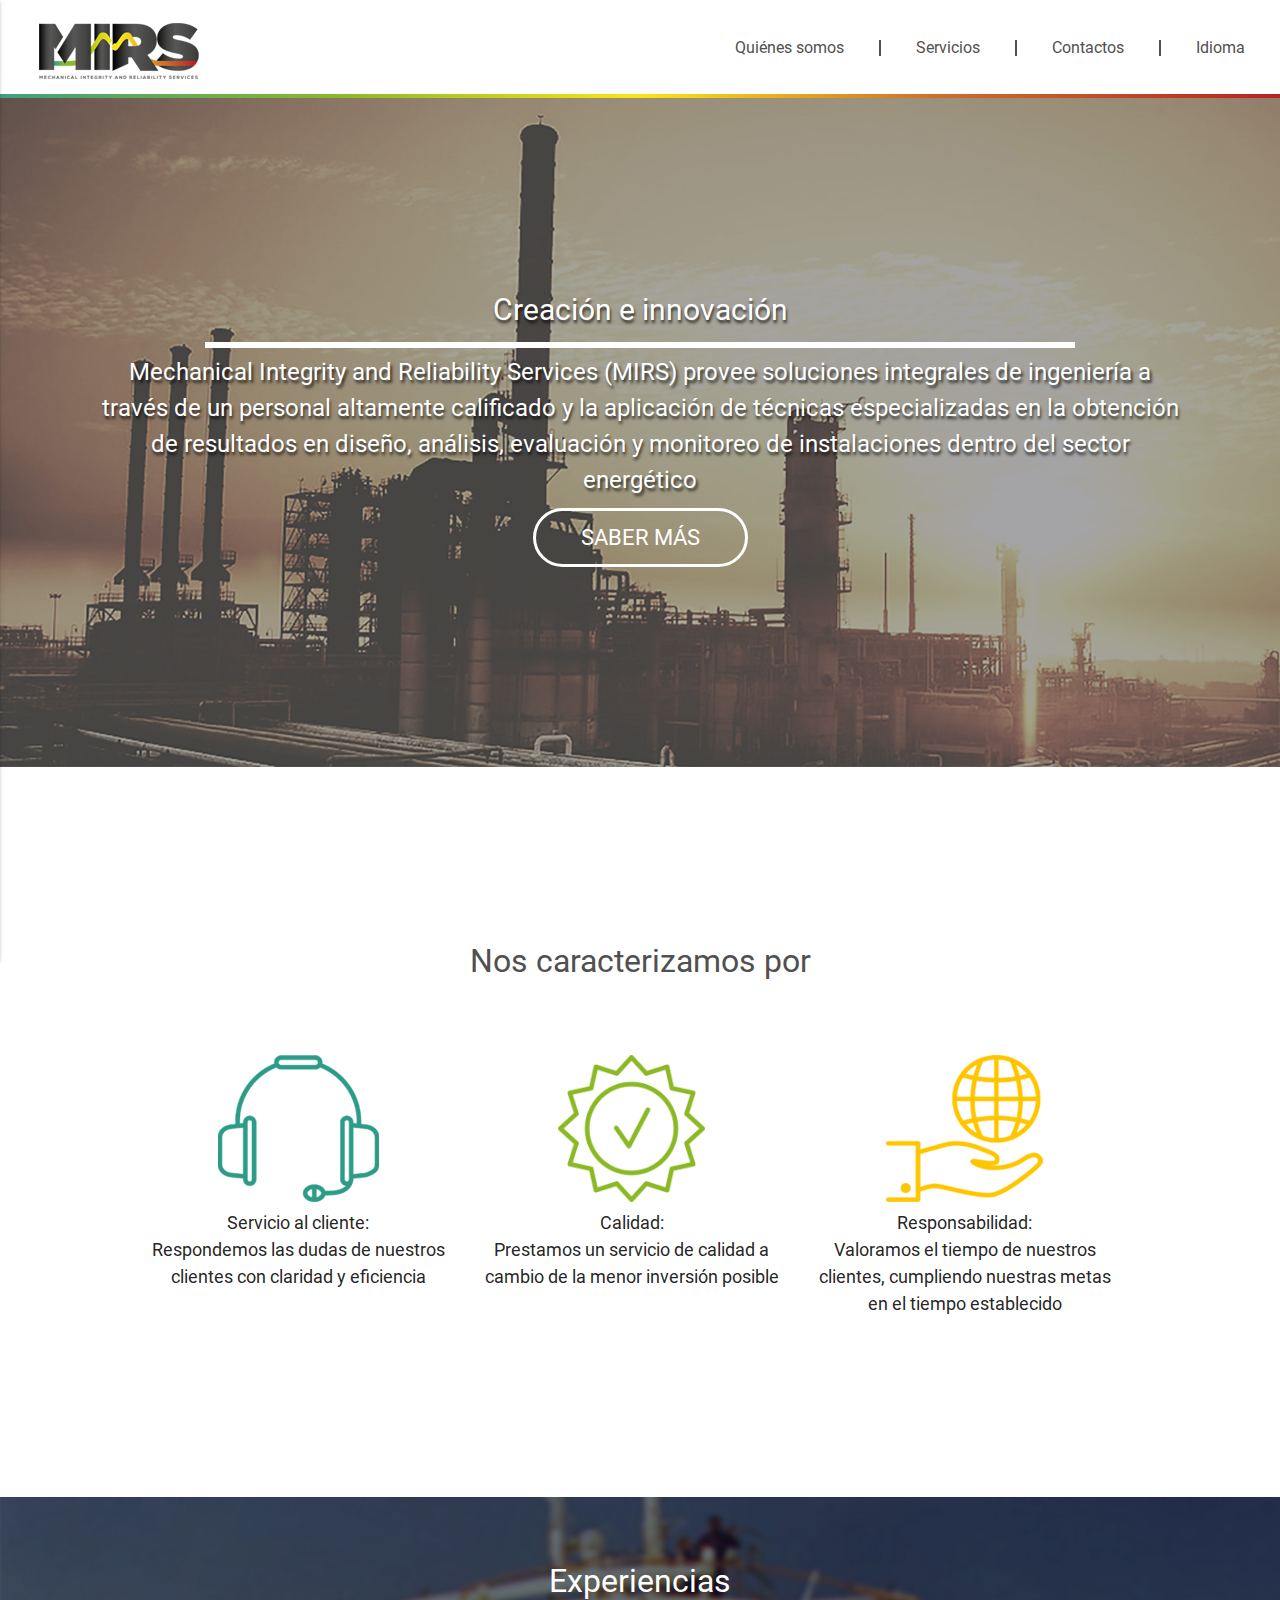
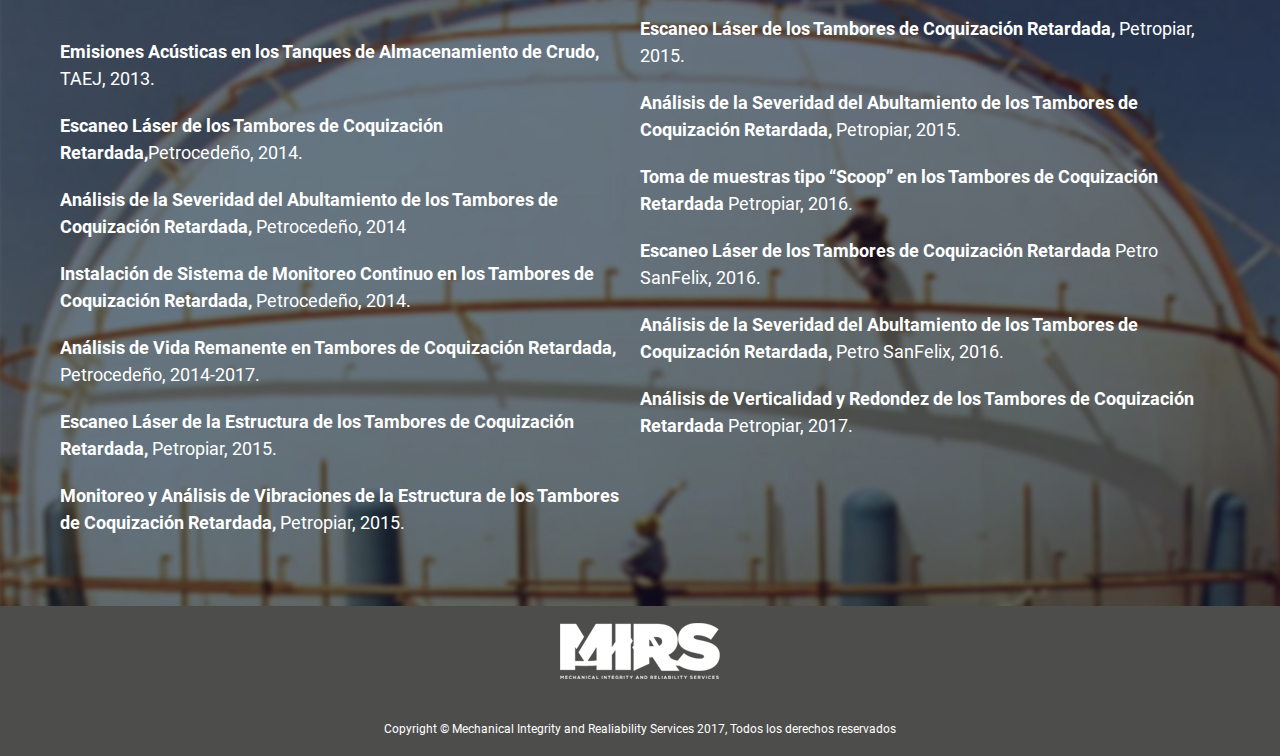
==== commit 61b45b54: "4rd commit, modifications" ====
--- a/index.html
+++ b/index.html
@@ -77,8 +77,8 @@
                     <p class="banner-paragraph white-text en">
                             Mechanical Integrity and Reliability Services (MIRS) provides integral engineering solutions through our specialized techniques and highly qualified personnel for obtaining design, analysis, evaluation and tracking results for energy facilities
                     </p>
-                    <button href="#" class="banner-button white-text es">SABER MÁS</button>
-                    <button href="#" class="banner-button white-text en">LEARN MORE</button>
+                    <button id="learn-more-btn" class="banner-button white-text es learn-more-btn">SABER MÁS</button>
+                    <button id="learn-more-btn-2" class="banner-button white-text en learn-more-btn">LEARN MORE</button>
                 </div>
             </section>
             <!-- caracteristicas -->
@@ -133,7 +133,7 @@
                     <p class="section-title white-text en center-align">Company experience </p>
                     <div class="section-div-vertical ">  
                             <div class="section-div-horizontal">
-                                <br><br>
+                                <br>
                                 <p class="white-text es"><span class="negritas">Emisiones Acústicas en los Tanques de Almacenamiento de Crudo,</span> TAEJ, 2013.</p>
                                 <p class="white-text es"><span class="negritas">Escaneo Láser de los Tambores de Coquización Retardada,</span>Petrocedeño, 2014.</p>
                                 <p class="white-text es"><span class="negritas">Análisis de la Severidad del Abultamiento de los Tambores de Coquización Retardada,</span>  Petrocedeño, 2014</p>
--- a/assets/styles/style.css
+++ b/assets/styles/style.css
@@ -293,7 +293,7 @@
 }
 .hideb, .hideb-2{
     margin: 0 auto;
-    width: 380px;
+    width: 100%;
     display: block;
     margin-top: 10px;
     opacity: 0;
